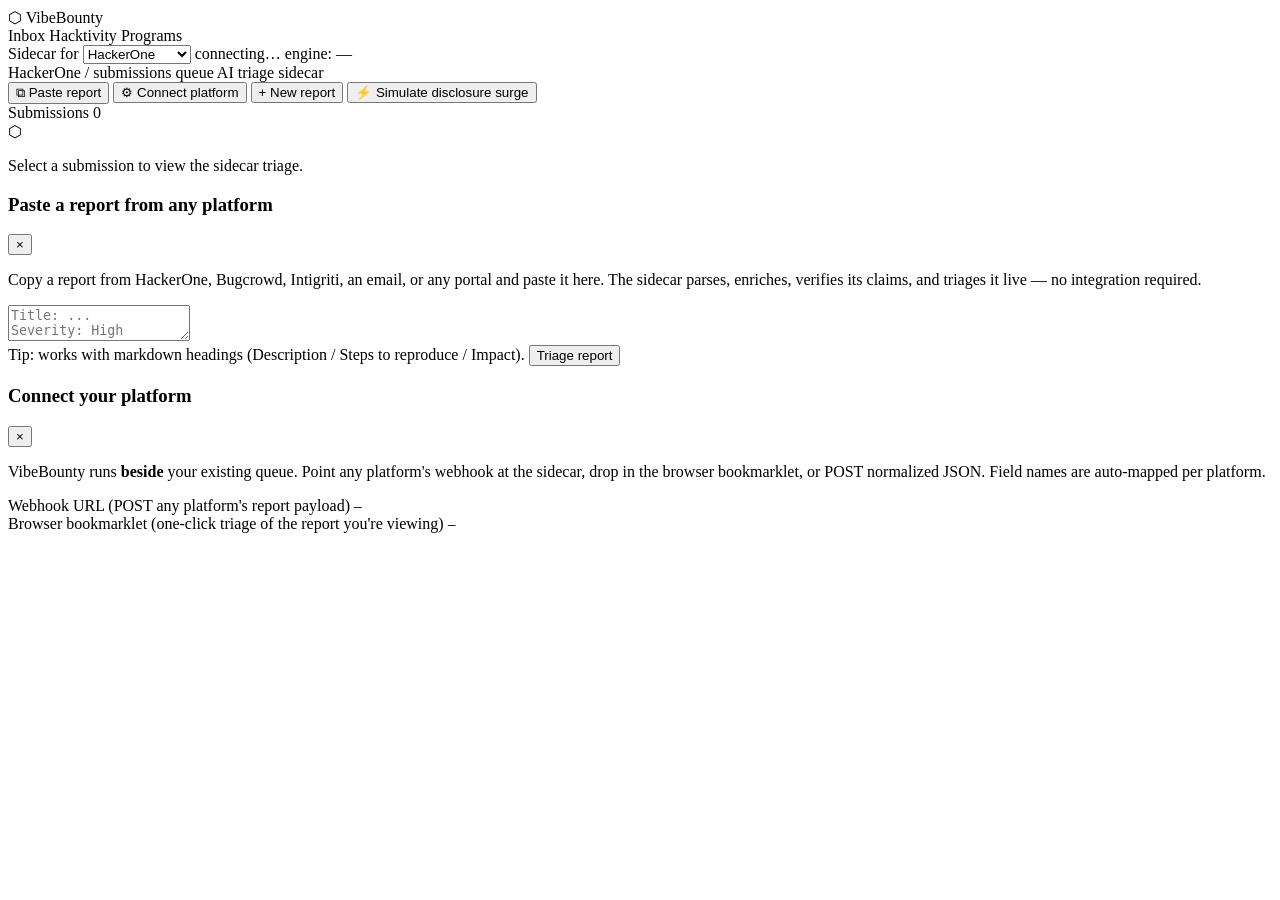
==== app/static/index.html @ d0309d8b "VibeBounty: VibeThinker-3B bug-bounty triage sidecar + defense harness - Dataset builder: full blend" ====
<!DOCTYPE html>
<html lang="en">
<head>
  <meta charset="UTF-8" />
  <meta name="viewport" content="width=device-width, initial-scale=1.0" />
  <title>VibeBounty — Triage Sidecar</title>
  <link rel="stylesheet" href="/static/styles.css" />
</head>
<body>
  <header class="topnav">
    <div class="nav-left">
      <span class="mark">⬡</span>
      <span class="wordmark">VibeBounty</span>
      <span class="nav-sep"></span>
      <nav class="nav-tabs">
        <a class="tab active">Inbox</a>
        <a class="tab">Hacktivity</a>
        <a class="tab">Programs</a>
      </nav>
    </div>
    <div class="nav-right">
      <label class="platform-pick">
        <span class="pp-label">Sidecar for</span>
        <select id="platform-select">
          <option value="hackerone">HackerOne</option>
          <option value="bugcrowd">Bugcrowd</option>
          <option value="intigriti">Intigriti</option>
          <option value="yeswehack">YesWeHack</option>
          <option value="generic">Generic / VDP</option>
        </select>
      </label>
      <span class="live"><span id="live-dot" class="dot offline"></span><span id="live-text">connecting…</span></span>
      <span class="engine-chip" id="engine-chip" title="Active triage engine">engine: —</span>
    </div>
  </header>

  <div class="subbar">
    <div class="crumbs">
      <span id="ctx-platform" class="crumb-strong">HackerOne</span>
      <span class="crumb-dim">/ submissions queue</span>
      <span class="badge-side">AI triage sidecar</span>
    </div>
    <div class="subbar-actions">
      <button id="btn-paste" class="btn">⧉ Paste report</button>
      <button id="btn-connect" class="btn">⚙ Connect platform</button>
      <button id="btn-random" class="btn">+ New report</button>
      <button id="btn-surge" class="btn btn-primary">⚡ Simulate disclosure surge</button>
    </div>
  </div>

  <main class="layout">
    <section class="inbox">
      <div class="inbox-head">
        <span>Submissions</span>
        <span id="inbox-count" class="count">0</span>
      </div>
      <div id="inbox-list" class="inbox-list"></div>
    </section>

    <section class="detail" id="detail">
      <div class="empty">
        <div class="empty-mark">⬡</div>
        <p>Select a submission to view the sidecar triage.</p>
      </div>
    </section>
  </main>

  <!-- Paste modal -->
  <div id="paste-modal" class="modal hidden">
    <div class="modal-card">
      <div class="modal-head">
        <h3>Paste a report from any platform</h3>
        <button class="modal-x" data-close>×</button>
      </div>
      <p class="modal-sub">Copy a report from HackerOne, Bugcrowd, Intigriti, an email, or any
        portal and paste it here. The sidecar parses, enriches, verifies its claims, and triages it
        live — no integration required.</p>
      <textarea id="paste-text" placeholder="Title: ...&#10;Severity: High&#10;Asset: api.example.com&#10;&#10;Description: ...&#10;&#10;Steps to reproduce: ...&#10;&#10;Impact: ..."></textarea>
      <div class="modal-foot">
        <span class="modal-hint">Tip: works with markdown headings (Description / Steps to reproduce / Impact).</span>
        <button id="paste-submit" class="btn btn-primary">Triage report</button>
      </div>
    </div>
  </div>

  <!-- Connect modal -->
  <div id="connect-modal" class="modal hidden">
    <div class="modal-card">
      <div class="modal-head">
        <h3>Connect your platform</h3>
        <button class="modal-x" data-close>×</button>
      </div>
      <p class="modal-sub">VibeBounty runs <b>beside</b> your existing queue. Point any platform's
        webhook at the sidecar, drop in the browser bookmarklet, or POST normalized JSON. Field names
        are auto-mapped per platform.</p>
      <div class="conn-block">
        <label>Webhook URL (POST any platform's report payload)</label>
        <code id="conn-webhook" class="copyable" title="click to copy">—</code>
      </div>
      <div class="conn-block">
        <label>Browser bookmarklet (one-click triage of the report you're viewing)</label>
        <code id="conn-bookmarklet" class="copyable" title="click to copy">—</code>
      </div>
      <div class="conn-platforms" id="conn-platforms"></div>
    </div>
  </div>

  <script src="/static/app.js"></script>
</body>
</html>
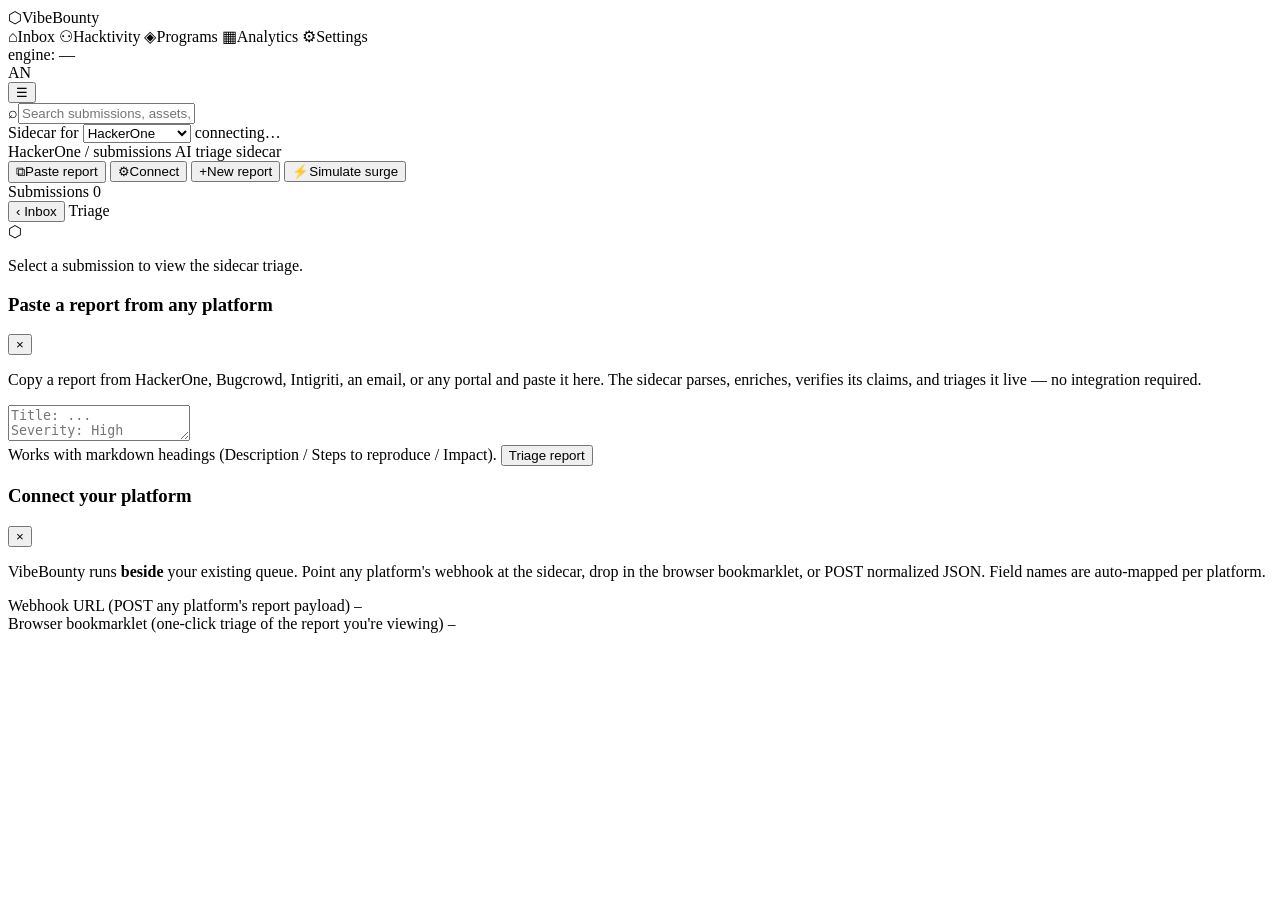
==== commit 7b751e87: "Redesign console: HackerOne-style dark rail + responsive mobile - Add dark left nav rail (brand, ico" ====
--- a/app/static/index.html
+++ b/app/static/index.html
@@ -2,68 +2,91 @@
 <html lang="en">
 <head>
   <meta charset="UTF-8" />
-  <meta name="viewport" content="width=device-width, initial-scale=1.0" />
+  <meta name="viewport" content="width=device-width, initial-scale=1.0, viewport-fit=cover" />
+  <meta name="theme-color" content="#0b0e14" />
   <title>VibeBounty — Triage Sidecar</title>
+  <link rel="preconnect" href="https://fonts.googleapis.com" />
+  <link rel="preconnect" href="https://fonts.gstatic.com" crossorigin />
+  <link href="https://fonts.googleapis.com/css2?family=Inter:wght@400;500;600;700;800&display=swap" rel="stylesheet" />
   <link rel="stylesheet" href="/static/styles.css" />
 </head>
 <body>
-  <header class="topnav">
-    <div class="nav-left">
-      <span class="mark">⬡</span>
-      <span class="wordmark">VibeBounty</span>
-      <span class="nav-sep"></span>
-      <nav class="nav-tabs">
-        <a class="tab active">Inbox</a>
-        <a class="tab">Hacktivity</a>
-        <a class="tab">Programs</a>
+  <div class="scrim" id="scrim"></div>
+
+  <div class="app">
+    <!-- HackerOne-style dark left rail -->
+    <aside class="sidebar" id="sidebar">
+      <div class="brand"><span class="brand-mark">⬡</span><span class="brand-word">VibeBounty</span></div>
+      <nav class="rail">
+        <a class="rail-item active" title="Inbox"><span class="ri">⌂</span><span class="rl">Inbox</span></a>
+        <a class="rail-item" title="Hacktivity"><span class="ri">⚇</span><span class="rl">Hacktivity</span></a>
+        <a class="rail-item" title="Programs"><span class="ri">◈</span><span class="rl">Programs</span></a>
+        <a class="rail-item" title="Analytics"><span class="ri">▦</span><span class="rl">Analytics</span></a>
+        <a class="rail-item" title="Settings"><span class="ri">⚙</span><span class="rl">Settings</span></a>
       </nav>
-    </div>
-    <div class="nav-right">
-      <label class="platform-pick">
-        <span class="pp-label">Sidecar for</span>
-        <select id="platform-select">
-          <option value="hackerone">HackerOne</option>
-          <option value="bugcrowd">Bugcrowd</option>
-          <option value="intigriti">Intigriti</option>
-          <option value="yeswehack">YesWeHack</option>
-          <option value="generic">Generic / VDP</option>
-        </select>
-      </label>
-      <span class="live"><span id="live-dot" class="dot offline"></span><span id="live-text">connecting…</span></span>
-      <span class="engine-chip" id="engine-chip" title="Active triage engine">engine: —</span>
-    </div>
-  </header>
+      <div class="rail-foot">
+        <span class="engine-chip" id="engine-chip" title="Active triage engine">engine: —</span>
+        <div class="avatar" title="analyst">AN</div>
+      </div>
+    </aside>
 
-  <div class="subbar">
-    <div class="crumbs">
-      <span id="ctx-platform" class="crumb-strong">HackerOne</span>
-      <span class="crumb-dim">/ submissions queue</span>
-      <span class="badge-side">AI triage sidecar</span>
-    </div>
-    <div class="subbar-actions">
-      <button id="btn-paste" class="btn">⧉ Paste report</button>
-      <button id="btn-connect" class="btn">⚙ Connect platform</button>
-      <button id="btn-random" class="btn">+ New report</button>
-      <button id="btn-surge" class="btn btn-primary">⚡ Simulate disclosure surge</button>
+    <div class="main">
+      <header class="topbar">
+        <button class="icon-btn menu-toggle" id="menu-toggle" aria-label="menu">☰</button>
+        <div class="search"><span class="search-i">⌕</span><input id="search" placeholder="Search submissions, assets, CVEs…" /></div>
+        <div class="topbar-right">
+          <label class="platform-pick">
+            <span class="pp-label">Sidecar for</span>
+            <select id="platform-select">
+              <option value="hackerone">HackerOne</option>
+              <option value="bugcrowd">Bugcrowd</option>
+              <option value="intigriti">Intigriti</option>
+              <option value="yeswehack">YesWeHack</option>
+              <option value="generic">Generic / VDP</option>
+            </select>
+          </label>
+          <span class="live"><span id="live-dot" class="dot offline"></span><span id="live-text">connecting…</span></span>
+        </div>
+      </header>
+
+      <div class="subbar">
+        <div class="crumbs">
+          <span id="ctx-platform" class="crumb-strong">HackerOne</span>
+          <span class="crumb-dim">/ submissions</span>
+          <span class="badge-side">AI triage sidecar</span>
+        </div>
+        <div class="subbar-actions">
+          <button id="btn-paste" class="btn"><span class="bi">⧉</span><span class="bt">Paste report</span></button>
+          <button id="btn-connect" class="btn"><span class="bi">⚙</span><span class="bt">Connect</span></button>
+          <button id="btn-random" class="btn"><span class="bi">+</span><span class="bt">New report</span></button>
+          <button id="btn-surge" class="btn btn-primary"><span class="bi">⚡</span><span class="bt">Simulate surge</span></button>
+        </div>
+      </div>
+
+      <div class="workspace">
+        <section class="inbox" id="inbox">
+          <div class="inbox-head">
+            <span>Submissions</span>
+            <span id="inbox-count" class="count">0</span>
+          </div>
+          <div id="inbox-list" class="inbox-list"></div>
+        </section>
+
+        <section class="detail-pane">
+          <div class="detail-topbar">
+            <button class="icon-btn" id="btn-back">‹ Inbox</button>
+            <span class="dt-title">Triage</span>
+          </div>
+          <section class="detail" id="detail">
+            <div class="empty">
+              <div class="empty-mark">⬡</div>
+              <p>Select a submission to view the sidecar triage.</p>
+            </div>
+          </section>
+        </section>
+      </div>
     </div>
   </div>
-
-  <main class="layout">
-    <section class="inbox">
-      <div class="inbox-head">
-        <span>Submissions</span>
-        <span id="inbox-count" class="count">0</span>
-      </div>
-      <div id="inbox-list" class="inbox-list"></div>
-    </section>
-
-    <section class="detail" id="detail">
-      <div class="empty">
-        <div class="empty-mark">⬡</div>
-        <p>Select a submission to view the sidecar triage.</p>
-      </div>
-    </section>
-  </main>
 
   <!-- Paste modal -->
   <div id="paste-modal" class="modal hidden">
@@ -77,7 +100,7 @@
         live — no integration required.</p>
       <textarea id="paste-text" placeholder="Title: ...&#10;Severity: High&#10;Asset: api.example.com&#10;&#10;Description: ...&#10;&#10;Steps to reproduce: ...&#10;&#10;Impact: ..."></textarea>
       <div class="modal-foot">
-        <span class="modal-hint">Tip: works with markdown headings (Description / Steps to reproduce / Impact).</span>
+        <span class="modal-hint">Works with markdown headings (Description / Steps to reproduce / Impact).</span>
         <button id="paste-submit" class="btn btn-primary">Triage report</button>
       </div>
     </div>
